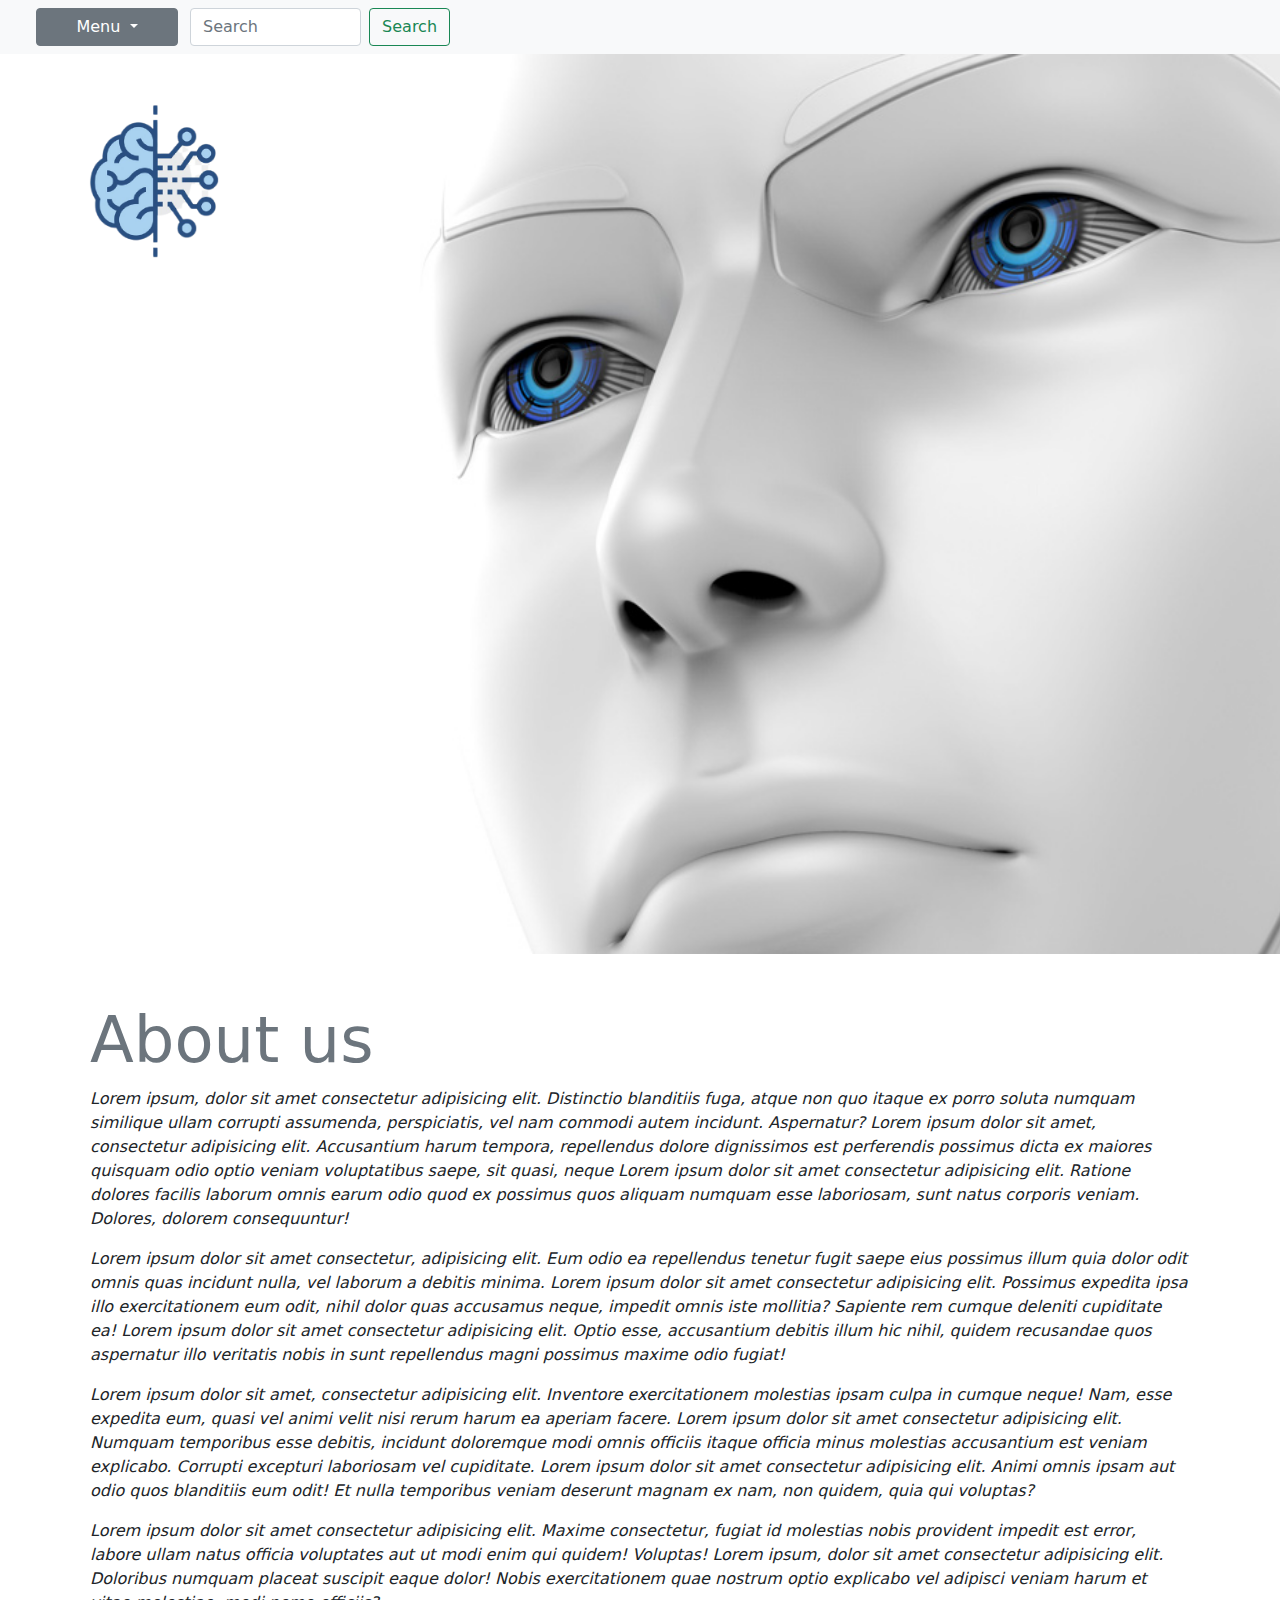
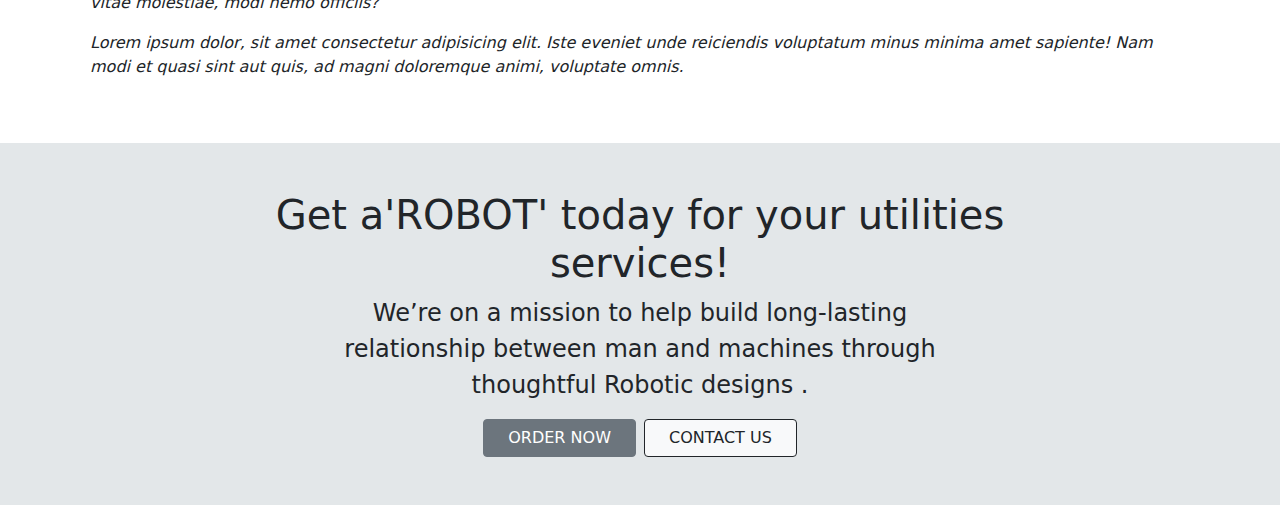
==== About-us.html @ 6e846e63 "new addition" ====
<!DOCTYPE html>
<html lang="en">
<head>
    <meta charset="UTF-8">
    <meta http-equiv="X-UA-Compatible" content="IE=edge">
    <meta name="viewport" content="width=device-width, initial-scale=1.0">
    <title>About-us</title>
    <link rel="stylesheet" href="./css/bootstrap.min.css">
    <link rel="stylesheet" href="./css/style.css">
</head>
<body>
    <nav class=" px-5 navbar navbar-expand-lg navbar-light bg-light">
        <div class="row ">
            <button class="btn btn-secondary dropdown-toggle col-6 col-sm-4 col-lg-4 col-md-4" type="button" id="dropdownMenu2" data-bs-toggle="dropdown" aria-expanded="false">
                Menu
            </button>
            <ul class="dropdown-menu ">
                <li class="dropdown-item"><a class="nav-link active" aria-current="page" href="index.html">Home</a></li>
                <li class="dropdown-item"><a class="nav-link active" aria-current="page" href="About-us.html">About us</a></li>
                <li class="dropdown-item"><a class="nav-link active" aria-current="page" href="services.html">Services</a></li>
                <li class="dropdown-item"><a class="nav-link active" aria-current="page" href="contact-us.html">Contact Us</a></li>
            </ul>
            <form class="d-flex col-12 col-sm-2 col-lg-8 col-md-8">
                <input class="form-control me-2" type="search" placeholder="Search" aria-label="Search">
                <button class="btn btn-outline-success" type="submit">Search</button>
            </form>
        </div>   
    </nav>
    <section class="background-1 vh-100" >
        <div class=" w-50 pt-5 container row">
            <div class="row ">
                <img src="./Images/machineL.png" alt="" class="col-12 col-sm-12 col-md-6 col-lg-6 img-fluid img-circle rounded float-start d-none d-lg-block">
            </div>
        </div>
     </section>
     <section class="container py-5">
        <div class="px-2">
            <h1 class="display-3 text-secondary">About us</h1>
            <p class="fst-italic">Lorem ipsum, dolor sit amet consectetur adipisicing elit. Distinctio blanditiis fuga, atque non quo itaque ex porro soluta numquam similique ullam corrupti assumenda, perspiciatis, vel nam commodi autem incidunt. Aspernatur? Lorem ipsum dolor sit amet, consectetur adipisicing elit. Accusantium harum tempora, repellendus dolore dignissimos est perferendis possimus dicta ex maiores quisquam odio optio veniam voluptatibus saepe, sit quasi, neque Lorem ipsum dolor sit amet consectetur adipisicing elit. Ratione dolores facilis laborum omnis earum odio quod ex possimus quos aliquam numquam esse laboriosam, sunt natus corporis veniam. Dolores, dolorem consequuntur!</p>
            <p class="fst-italic">Lorem ipsum dolor sit amet consectetur, adipisicing elit. Eum odio ea repellendus tenetur fugit saepe eius possimus illum quia dolor odit omnis quas incidunt nulla, vel laborum a debitis minima. Lorem ipsum dolor sit amet consectetur adipisicing elit. Possimus expedita ipsa illo exercitationem eum odit, nihil dolor quas accusamus neque, impedit omnis iste mollitia? Sapiente rem cumque deleniti cupiditate ea! Lorem ipsum dolor sit amet consectetur adipisicing elit. Optio esse, accusantium debitis illum hic nihil, quidem recusandae quos aspernatur illo veritatis nobis in sunt repellendus magni possimus maxime odio fugiat!</p>
            <p class="fst-italic">Lorem ipsum dolor sit amet, consectetur adipisicing elit. Inventore exercitationem molestias ipsam culpa in cumque neque! Nam, esse expedita eum, quasi vel animi velit nisi rerum harum ea aperiam facere. Lorem ipsum dolor sit amet consectetur adipisicing elit. Numquam temporibus esse debitis, incidunt doloremque modi omnis officiis itaque officia minus molestias accusantium est veniam explicabo. Corrupti excepturi laboriosam vel cupiditate. Lorem ipsum dolor sit amet consectetur adipisicing elit. Animi omnis ipsam aut odio quos blanditiis eum odit! Et nulla temporibus veniam deserunt magnam ex nam, non quidem, quia qui voluptas?</p>
            <p class="fst-italic">Lorem ipsum dolor sit amet consectetur adipisicing elit. Maxime consectetur, fugiat id molestias nobis provident impedit est error, labore ullam natus officia voluptates aut ut modi enim qui quidem! Voluptas! Lorem ipsum, dolor sit amet consectetur adipisicing elit. Doloribus numquam placeat suscipit eaque dolor! Nobis exercitationem quae nostrum optio explicabo vel adipisci veniam harum et vitae molestiae, modi nemo officiis?</p>
            <p class="fst-italic">Lorem ipsum dolor, sit amet consectetur adipisicing elit. Iste eveniet unde reiciendis voluptatum minus minima amet sapiente! Nam modi et quasi sint aut quis, ad magni doloremque animi, voluptate omnis.</p>
        </div>
     </section>
     <section class="last-sec container text-center py-5">
        <h4 class="text-dark fs-1">Get a'ROBOT' today for your utilities <br> services!</h4>
        <p class="fs-4 fw-lighter">
            We’re on a mission to help build long-lasting <br> relationship between man and machines through <br> thoughtful Robotic designs .
        </p>
        <div class=" gap-2 d-flex justify-content-center">
            <button class="btn btn-secondary px-4">ORDER NOW</button>
            <a href="contact-us.html" class="btn btn-light btn-outline-dark px-4 " tabindex="-1" role="button" aria-disabled="true">CONTACT US</a>
        </div>
    </section>

    <script src="./script/bootstrap.min.js"></script>
</body>
</html>
---- css/style.css ----
*, html, body{
    margin: 0;
    padding: 0;
    box-sizing: border-box;
}

.background-1{
    background-image: url(../Images/1.jpg);
    background-position: 50% 0%;
    background-size: cover;
    background-repeat: no-repeat;
}

.Rob-1{
    background-image: url(../Images/rob1.png);
    background-position: 50% 50%;
    background-size: cover;
    background-repeat: no-repeat;
    position: relative;
    width: 100px;
    height: 500px;
    border-radius: 50%;
}
.broad{
    background-color: rgb(227, 231, 233);
    background-size: cover;
    background-repeat: no-repeat;
    max-width: 100%;
}
.sec-img-1{
    background-image: url(../Images/svg3.svg);
    background-repeat: no-repeat;
    background-size: 60%;
    background-position: 50% 50%;
    height: fit-content;
    padding: 15%;
    width: fit-content;
    margin:0 auto;
    margin-top: 50px;
    margin-bottom: 30px;
    border-radius: 50%;
    background-color: rgba(3, 80, 143, 0.541);
}
.sec-img-2{
    background-image: url(../Images/svg4.svg);
    background-repeat: no-repeat;
    background-size: 60%;
    background-position: 50% 50%;
    height: fit-content;
    padding: 15%;
    width: fit-content;
    margin:0 auto;
    margin-top: 50px;
    margin-bottom: 30px;
    border-radius: 50%;
    background-color: rgba(3, 80, 143, 0.541);
}
.sec-img-3{
    background-image: url(../Images/svg1.svg);
    background-repeat: no-repeat;
    background-size: 60%;
    background-position: 50% 50%;
    height: fit-content;
    padding: 15%;
    width: fit-content;
    margin:0 auto;
    margin-top: 50px;
    margin-bottom: 30px;
    border-radius: 50%;
    background-color: rgba(3, 80, 143, 0.541);
}
.Rob-2{
    background-image: url(../Images/rob-3.jpg);
    background-position: 50% 50%;
    background-size: cover;
    background-repeat: no-repeat;
    position: relative;
    width: 100px;
    height: 600px;
    border-radius: 50%;
}
.Rob-3{
    background-image: url(../Images/rob-4.jpg);
    background-position: 50% 50%;
    background-size: cover;
    background-repeat: no-repeat;
    position: relative;
    width: 100px;
    height: 600px;
    border-radius: 50%;
}
.last-sec{
    background-color:rgb(227, 231, 233);
    background-size: cover;
    background-repeat: no-repeat;
    max-width: 100%;
}


@media(width: 320px){
    .col h1{
        font-size: 2.5rem;
    }
    .col button{
        font-size: 1rem;
    }
    .gap-2 button{
        font-size: 1rem;
    }
}
@media(max-width: 425px){
    .col{
        display: flex;
        flex-direction: column;
        padding-top: 80px;
    }
    
    .col h3{
        font-size: 1.3rem;
    }
}
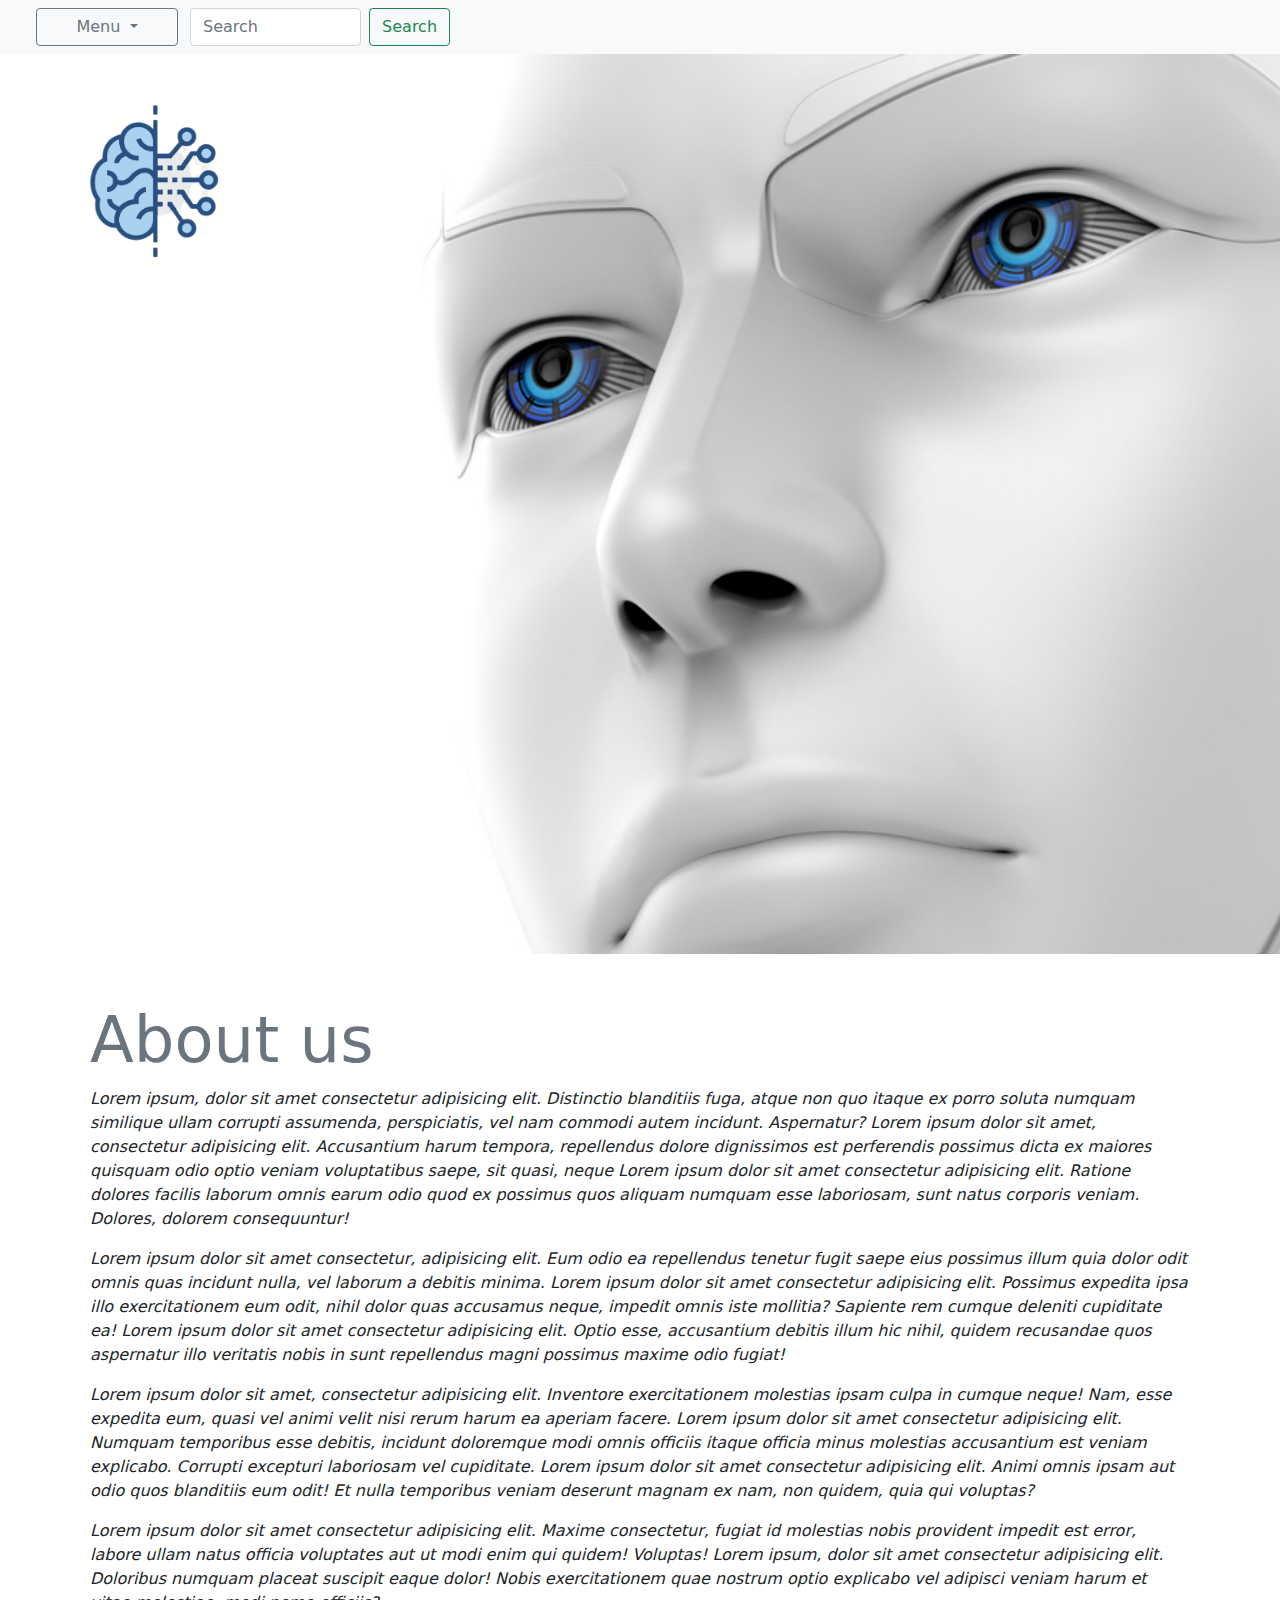
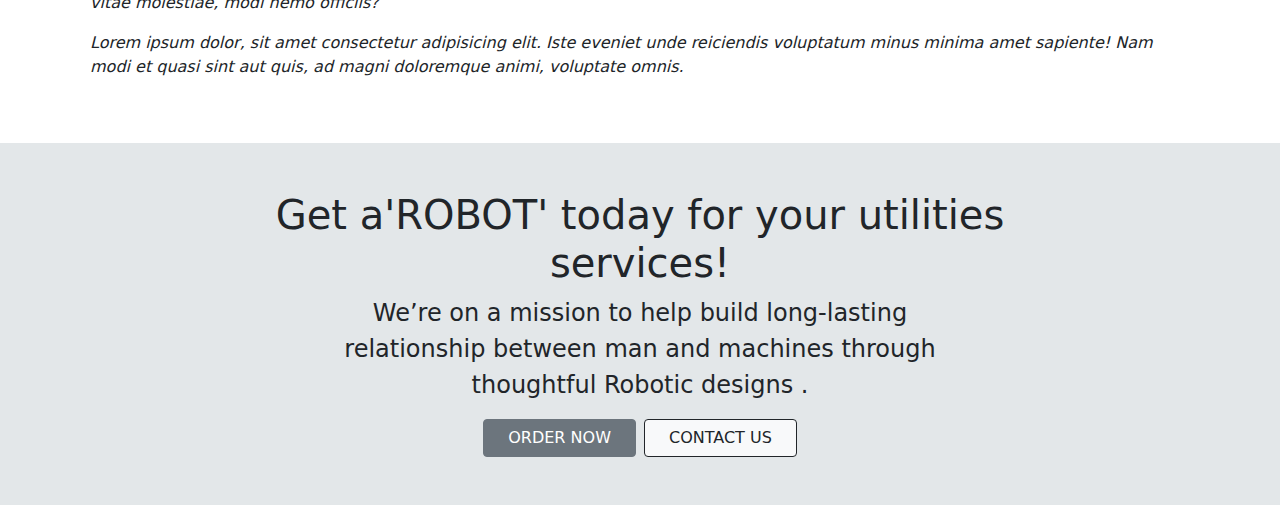
==== commit b9e0566f: "update" ====
--- a/About-us.html
+++ b/About-us.html
@@ -11,7 +11,7 @@
 <body>
     <nav class=" px-5 navbar navbar-expand-lg navbar-light bg-light">
         <div class="row ">
-            <button class="btn btn-secondary dropdown-toggle col-6 col-sm-4 col-lg-4 col-md-4" type="button" id="dropdownMenu2" data-bs-toggle="dropdown" aria-expanded="false">
+            <button class="btn btn-light btn-outline-secondary dropdown-toggle col-6 col-sm-4 col-lg-4 col-md-4" type="button" id="dropdownMenu2" data-bs-toggle="dropdown" aria-expanded="false">
                 Menu
             </button>
             <ul class="dropdown-menu ">
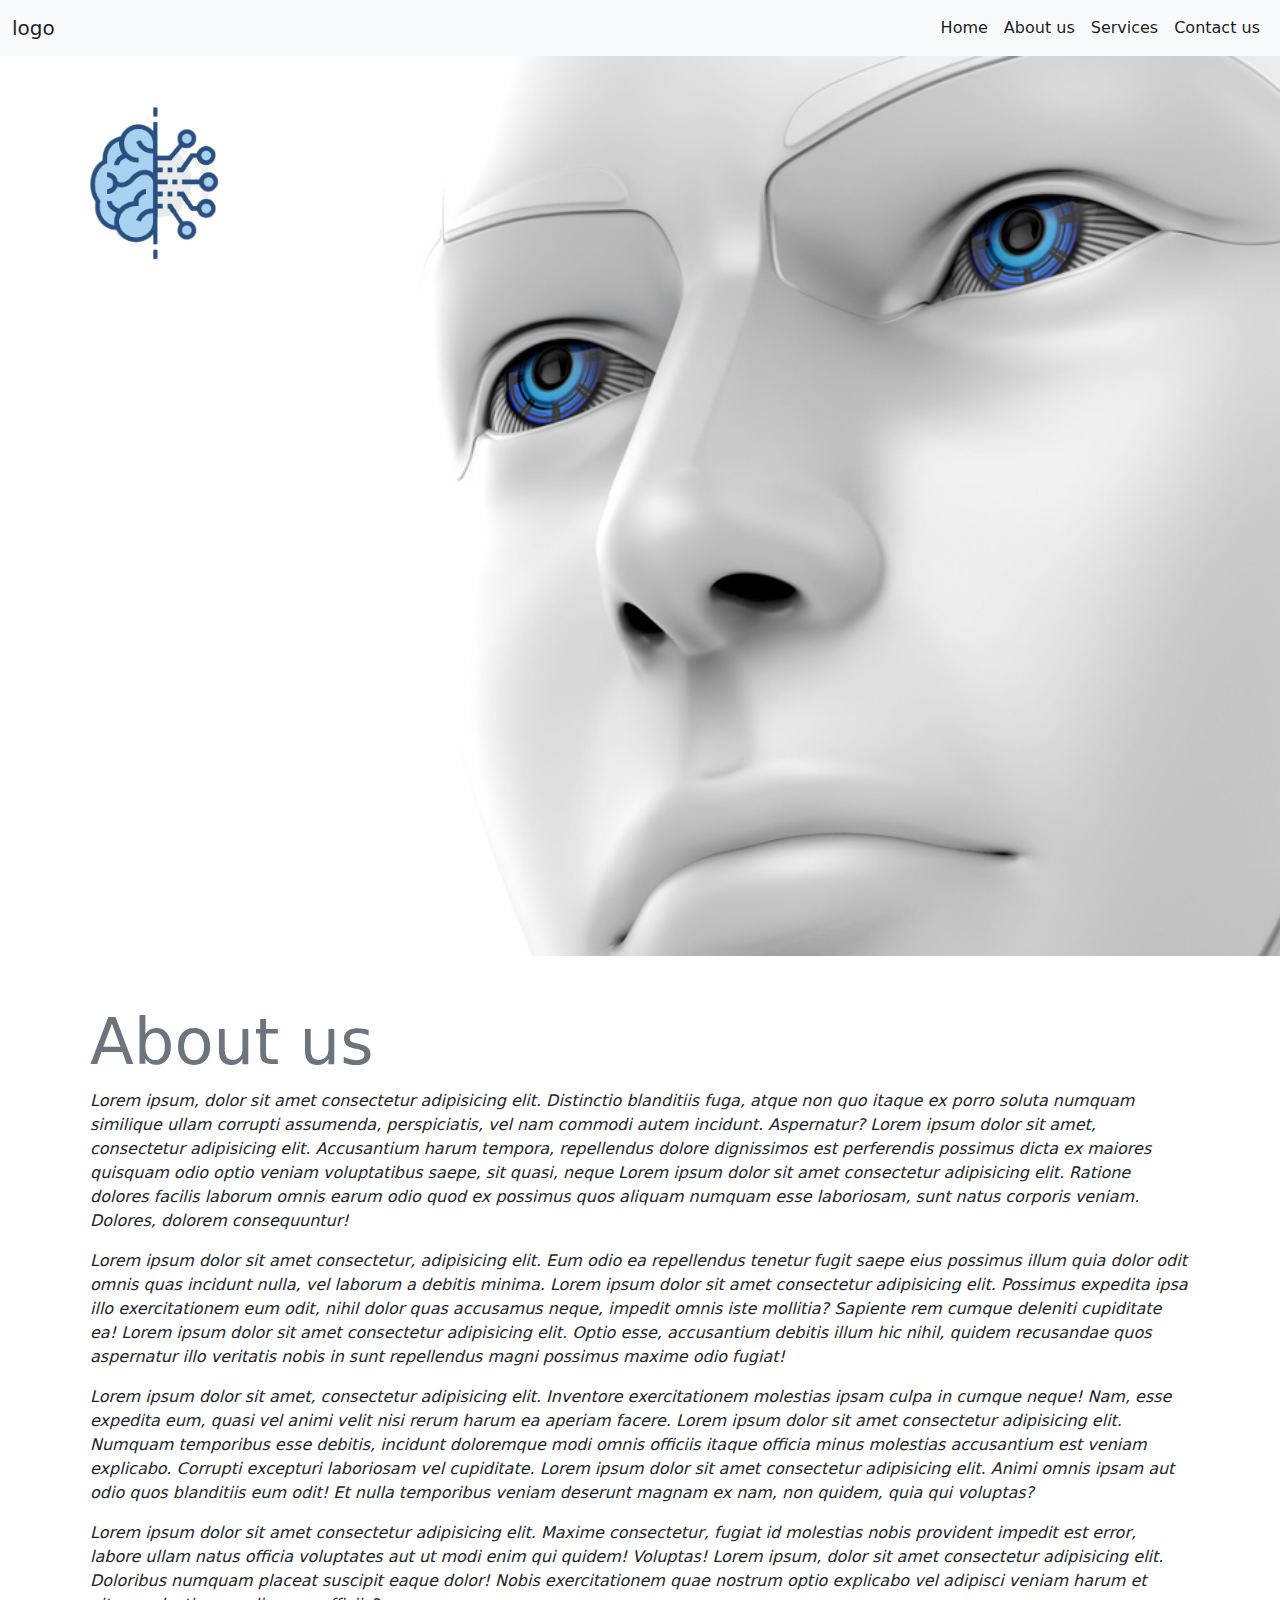
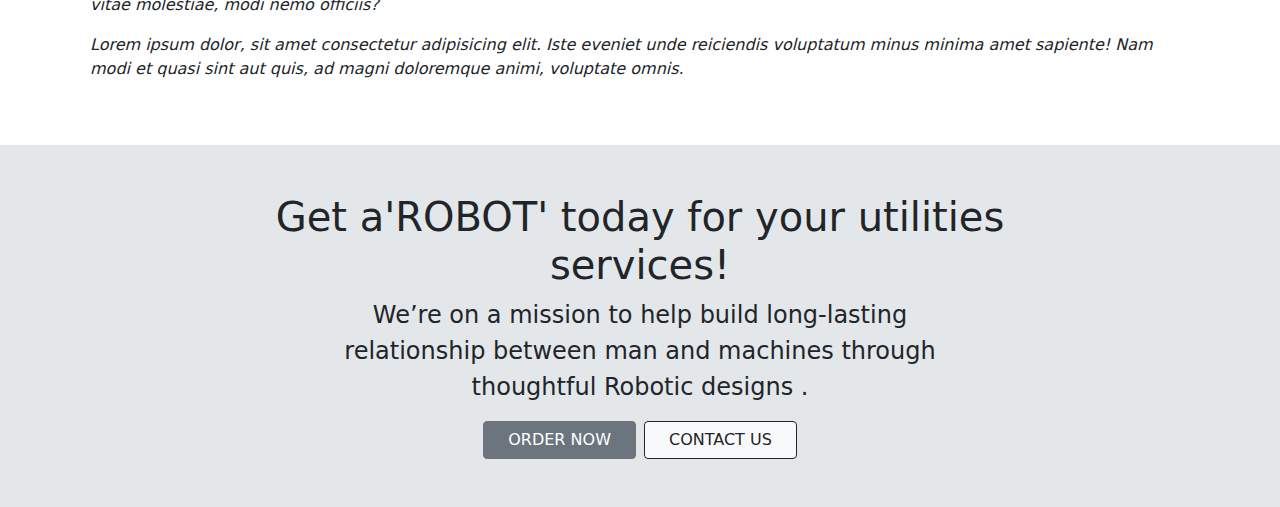
==== commit ab03ac58: "new changes" ====
--- a/About-us.html
+++ b/About-us.html
@@ -9,23 +9,30 @@
     <link rel="stylesheet" href="./css/style.css">
 </head>
 <body>
-    <nav class=" px-5 navbar navbar-expand-lg navbar-light bg-light">
-        <div class="row ">
-            <button class="btn btn-light btn-outline-secondary dropdown-toggle col-6 col-sm-4 col-lg-4 col-md-4" type="button" id="dropdownMenu2" data-bs-toggle="dropdown" aria-expanded="false">
-                Menu
-            </button>
-            <ul class="dropdown-menu ">
-                <li class="dropdown-item"><a class="nav-link active" aria-current="page" href="index.html">Home</a></li>
-                <li class="dropdown-item"><a class="nav-link active" aria-current="page" href="About-us.html">About us</a></li>
-                <li class="dropdown-item"><a class="nav-link active" aria-current="page" href="services.html">Services</a></li>
-                <li class="dropdown-item"><a class="nav-link active" aria-current="page" href="contact-us.html">Contact Us</a></li>
+    <nav class="navbar navbar-expand-lg navbar-light bg-light">
+        <div class="container-fluid">
+          <a class="navbar-brand" href="#">logo</a>
+          <button class="navbar-toggler" type="button" data-bs-toggle="collapse" data-bs-target="#navbarSupportedContent" aria-controls="navbarSupportedContent" aria-expanded="false" aria-label="Toggle navigation">
+            <span class="navbar-toggler-icon"></span>
+          </button>
+          <div class="collapse navbar-collapse" id="navbarSupportedContent">
+            <ul class="navbar-nav ms-auto mb-2 mb-lg-0">
+              <li class="nav-item">
+                <a class="nav-link active" aria-current="page" href="index.html">Home</a>
+              </li>
+              <li class="nav-item">
+                <a class="nav-link active" href="About-us.html">About us</a>
+              </li>
+              <li class="nav-item">
+                <a class="nav-link active" href="services.html" tabindex="-1" aria-disabled="true">Services</a>
+              </li>
+              <li class="nav-item">
+                <a class="nav-link active" href="contact-us.html" tabindex="-1" aria-disabled="true">Contact us</a>
+              </li>
             </ul>
-            <form class="d-flex col-12 col-sm-2 col-lg-8 col-md-8">
-                <input class="form-control me-2" type="search" placeholder="Search" aria-label="Search">
-                <button class="btn btn-outline-success" type="submit">Search</button>
-            </form>
-        </div>   
-    </nav>
+          </div>
+        </div>
+      </nav>
     <section class="background-1 vh-100" >
         <div class=" w-50 pt-5 container row">
             <div class="row ">
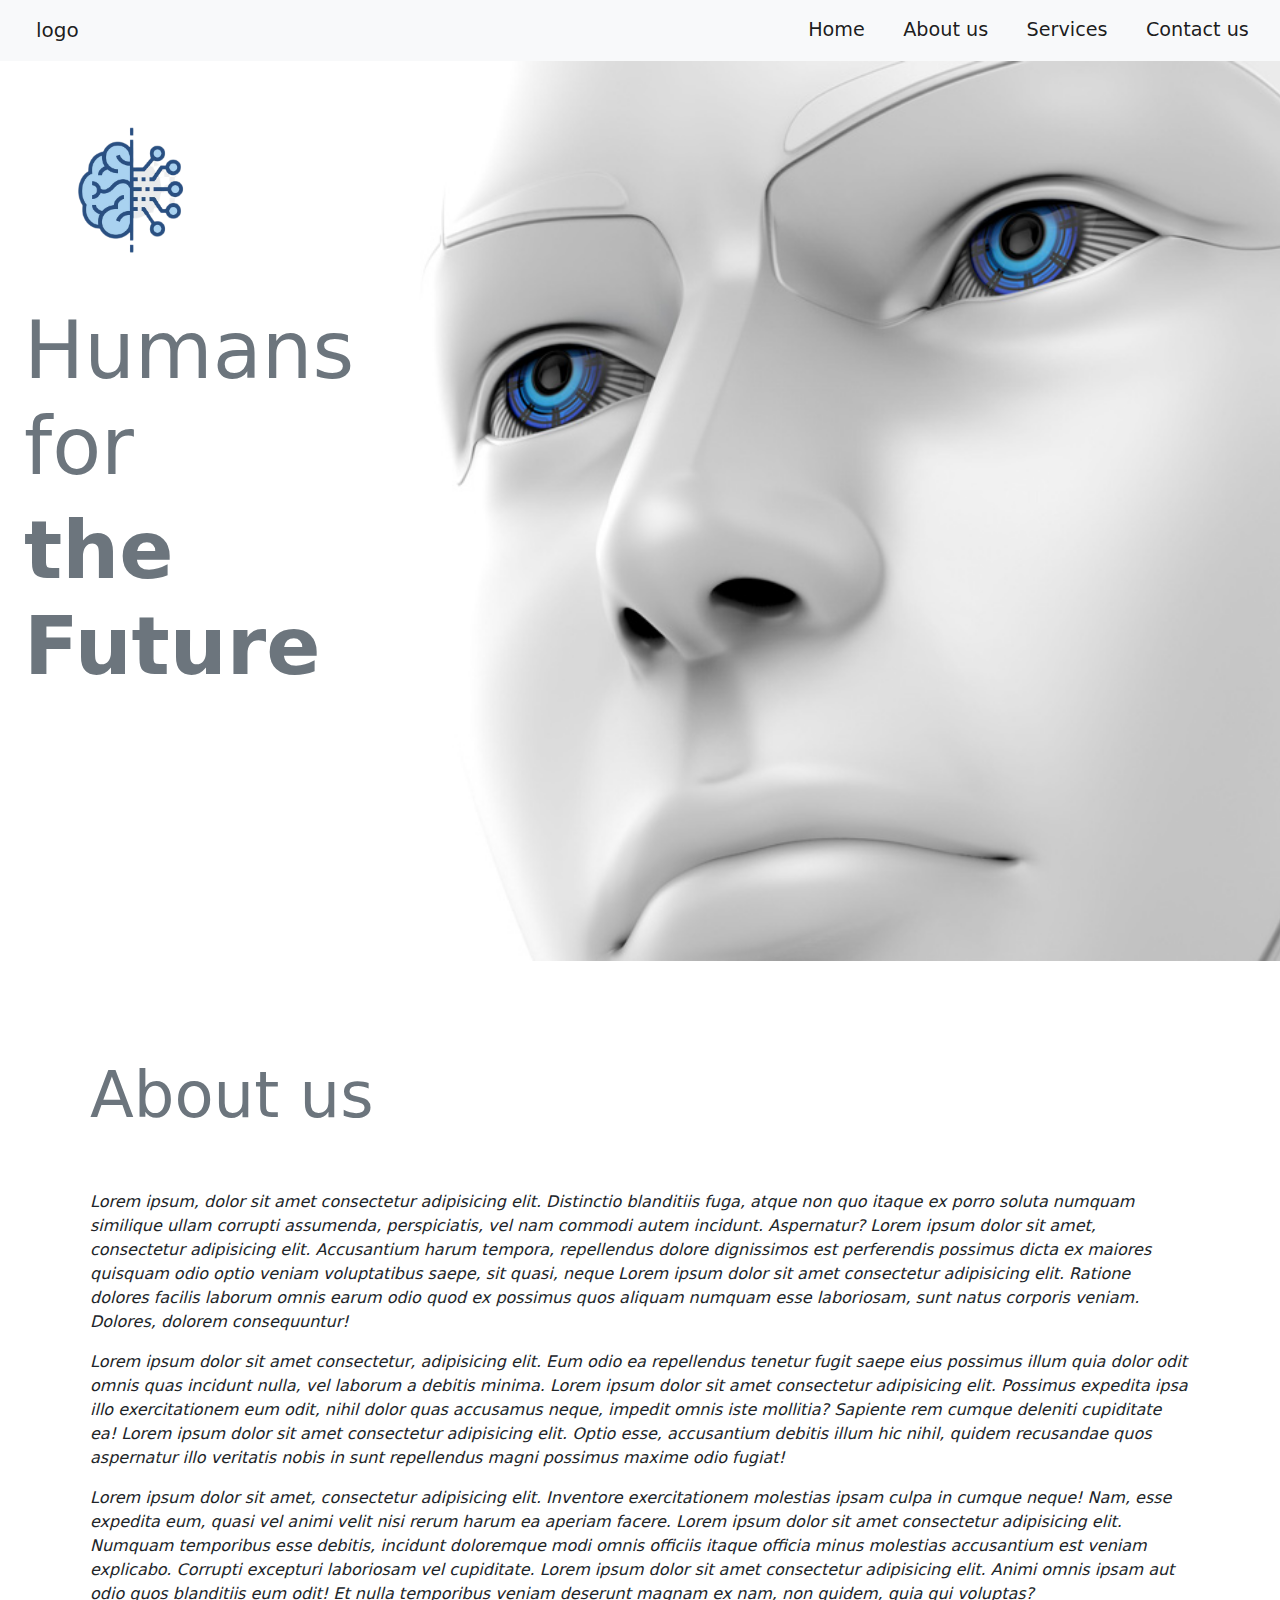
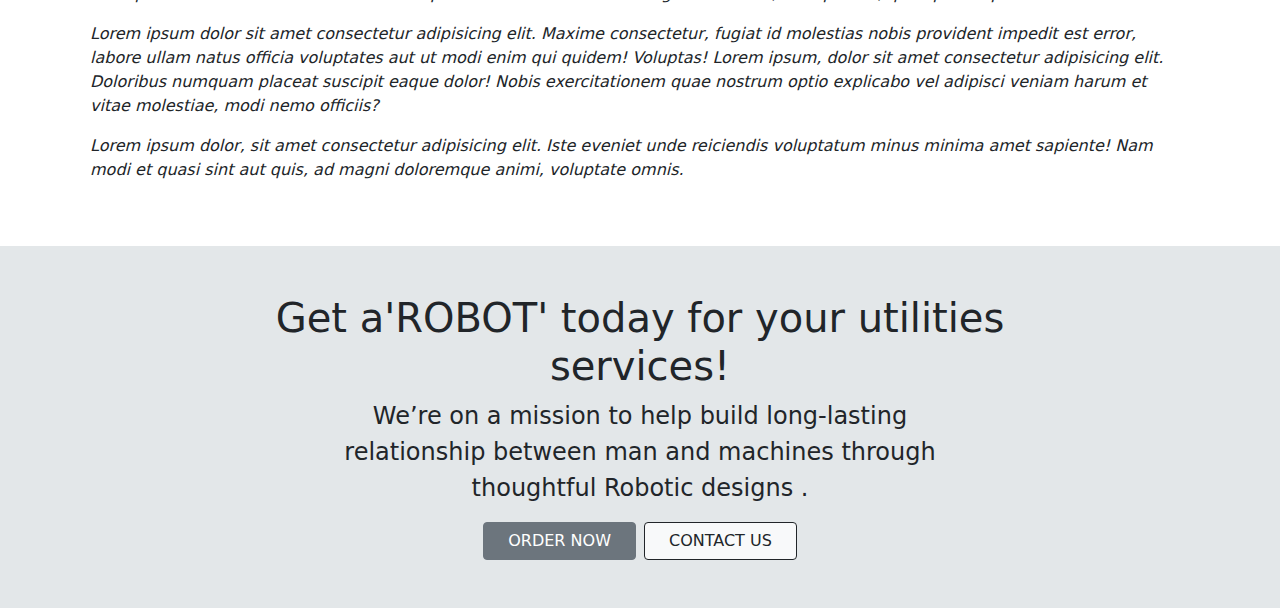
==== commit aad8a71a: "new changes" ====
--- a/About-us.html
+++ b/About-us.html
@@ -6,6 +6,7 @@
     <meta name="viewport" content="width=device-width, initial-scale=1.0">
     <title>About-us</title>
     <link rel="stylesheet" href="./css/bootstrap.min.css">
+    <link rel="stylesheet" href="./css/bootstrap.min.css.map">
     <link rel="stylesheet" href="./css/style.css">
 </head>
 <body>
@@ -32,25 +33,31 @@
             </ul>
           </div>
         </div>
-      </nav>
+    </nav>
     <section class="background-1 vh-100" >
-        <div class=" w-50 pt-5 container row">
-            <div class="row ">
-                <img src="./Images/machineL.png" alt="" class="col-12 col-sm-12 col-md-6 col-lg-6 img-fluid img-circle rounded float-start d-none d-lg-block">
+        <div class="w-100 pt-5 container row">
+            <div class="humans col-12 col-md-6 col-lg-6">
+                <div class="row ">
+                    <img src="./Images/machineL.png" alt="" class="pe-5 pt-3 col-4 col-sm-12 col-md-4 col-lg-6 img-fluid img-circle rounded float-start ">
+                </div>
+                <div class="col pb-5 pt-5 w-50 col-12 col-sm-12 col-md-4 col-lg-12">
+                    <h3 class="text-secondary display-1 fw-normal ">Humans for </h3>
+                    <h1 class="text-secondary display-1 fw-bold ">the Future</h1>
+                </div>
             </div>
         </div>
-     </section>
-     <section class="container py-5">
-        <div class="px-2">
-            <h1 class="display-3 text-secondary">About us</h1>
+    </section>
+    <section class="container py-5">
+        <div class="px-2 ">
+            <h1 class="py-5 display-3 text-secondary">About us</h1>
             <p class="fst-italic">Lorem ipsum, dolor sit amet consectetur adipisicing elit. Distinctio blanditiis fuga, atque non quo itaque ex porro soluta numquam similique ullam corrupti assumenda, perspiciatis, vel nam commodi autem incidunt. Aspernatur? Lorem ipsum dolor sit amet, consectetur adipisicing elit. Accusantium harum tempora, repellendus dolore dignissimos est perferendis possimus dicta ex maiores quisquam odio optio veniam voluptatibus saepe, sit quasi, neque Lorem ipsum dolor sit amet consectetur adipisicing elit. Ratione dolores facilis laborum omnis earum odio quod ex possimus quos aliquam numquam esse laboriosam, sunt natus corporis veniam. Dolores, dolorem consequuntur!</p>
             <p class="fst-italic">Lorem ipsum dolor sit amet consectetur, adipisicing elit. Eum odio ea repellendus tenetur fugit saepe eius possimus illum quia dolor odit omnis quas incidunt nulla, vel laborum a debitis minima. Lorem ipsum dolor sit amet consectetur adipisicing elit. Possimus expedita ipsa illo exercitationem eum odit, nihil dolor quas accusamus neque, impedit omnis iste mollitia? Sapiente rem cumque deleniti cupiditate ea! Lorem ipsum dolor sit amet consectetur adipisicing elit. Optio esse, accusantium debitis illum hic nihil, quidem recusandae quos aspernatur illo veritatis nobis in sunt repellendus magni possimus maxime odio fugiat!</p>
             <p class="fst-italic">Lorem ipsum dolor sit amet, consectetur adipisicing elit. Inventore exercitationem molestias ipsam culpa in cumque neque! Nam, esse expedita eum, quasi vel animi velit nisi rerum harum ea aperiam facere. Lorem ipsum dolor sit amet consectetur adipisicing elit. Numquam temporibus esse debitis, incidunt doloremque modi omnis officiis itaque officia minus molestias accusantium est veniam explicabo. Corrupti excepturi laboriosam vel cupiditate. Lorem ipsum dolor sit amet consectetur adipisicing elit. Animi omnis ipsam aut odio quos blanditiis eum odit! Et nulla temporibus veniam deserunt magnam ex nam, non quidem, quia qui voluptas?</p>
             <p class="fst-italic">Lorem ipsum dolor sit amet consectetur adipisicing elit. Maxime consectetur, fugiat id molestias nobis provident impedit est error, labore ullam natus officia voluptates aut ut modi enim qui quidem! Voluptas! Lorem ipsum, dolor sit amet consectetur adipisicing elit. Doloribus numquam placeat suscipit eaque dolor! Nobis exercitationem quae nostrum optio explicabo vel adipisci veniam harum et vitae molestiae, modi nemo officiis?</p>
             <p class="fst-italic">Lorem ipsum dolor, sit amet consectetur adipisicing elit. Iste eveniet unde reiciendis voluptatum minus minima amet sapiente! Nam modi et quasi sint aut quis, ad magni doloremque animi, voluptate omnis.</p>
         </div>
-     </section>
-     <section class="last-sec container text-center py-5">
+    </section>
+    <section class="last-sec container text-center py-5">
         <h4 class="text-dark fs-1">Get a'ROBOT' today for your utilities <br> services!</h4>
         <p class="fs-4 fw-lighter">
             We’re on a mission to help build long-lasting <br> relationship between man and machines through <br> thoughtful Robotic designs .
@@ -62,5 +69,6 @@
     </section>
 
     <script src="./script/bootstrap.min.js"></script>
+    <script src="./script/bootstrap.min.js.map"></script>
 </body>
 </html>--- a/css/style.css
+++ b/css/style.css
@@ -95,6 +95,29 @@
     background-repeat: no-repeat;
     max-width: 100%;
 }
+a {
+    text-decoration: none;
+    color: rgba(34,54,69, .7);
+    font-weight: 500;
+}
+.navbar .navbar-brand{
+    padding: 0 1.5rem;
+    display: block;
+    text-decoration: none;
+}
+.navbar-expand-lg .navbar-nav .nav-link{
+    padding: 0.5rem 1.2rem;
+    font-size: 1.2rem;
+    position: relative;
+}
+.navbar-expand-lg .navbar-nav .nav-link:hover{
+    border-top: 4px solid rgb(146, 140, 140);
+}
+.navbar-expand-lg .navbar-nav .nav-link:active{
+    border-top: 4px solid rgb(146, 140, 140);
+    color: rgb(85, 28, 28);
+}
+
 
 
 @media(width: 320px){
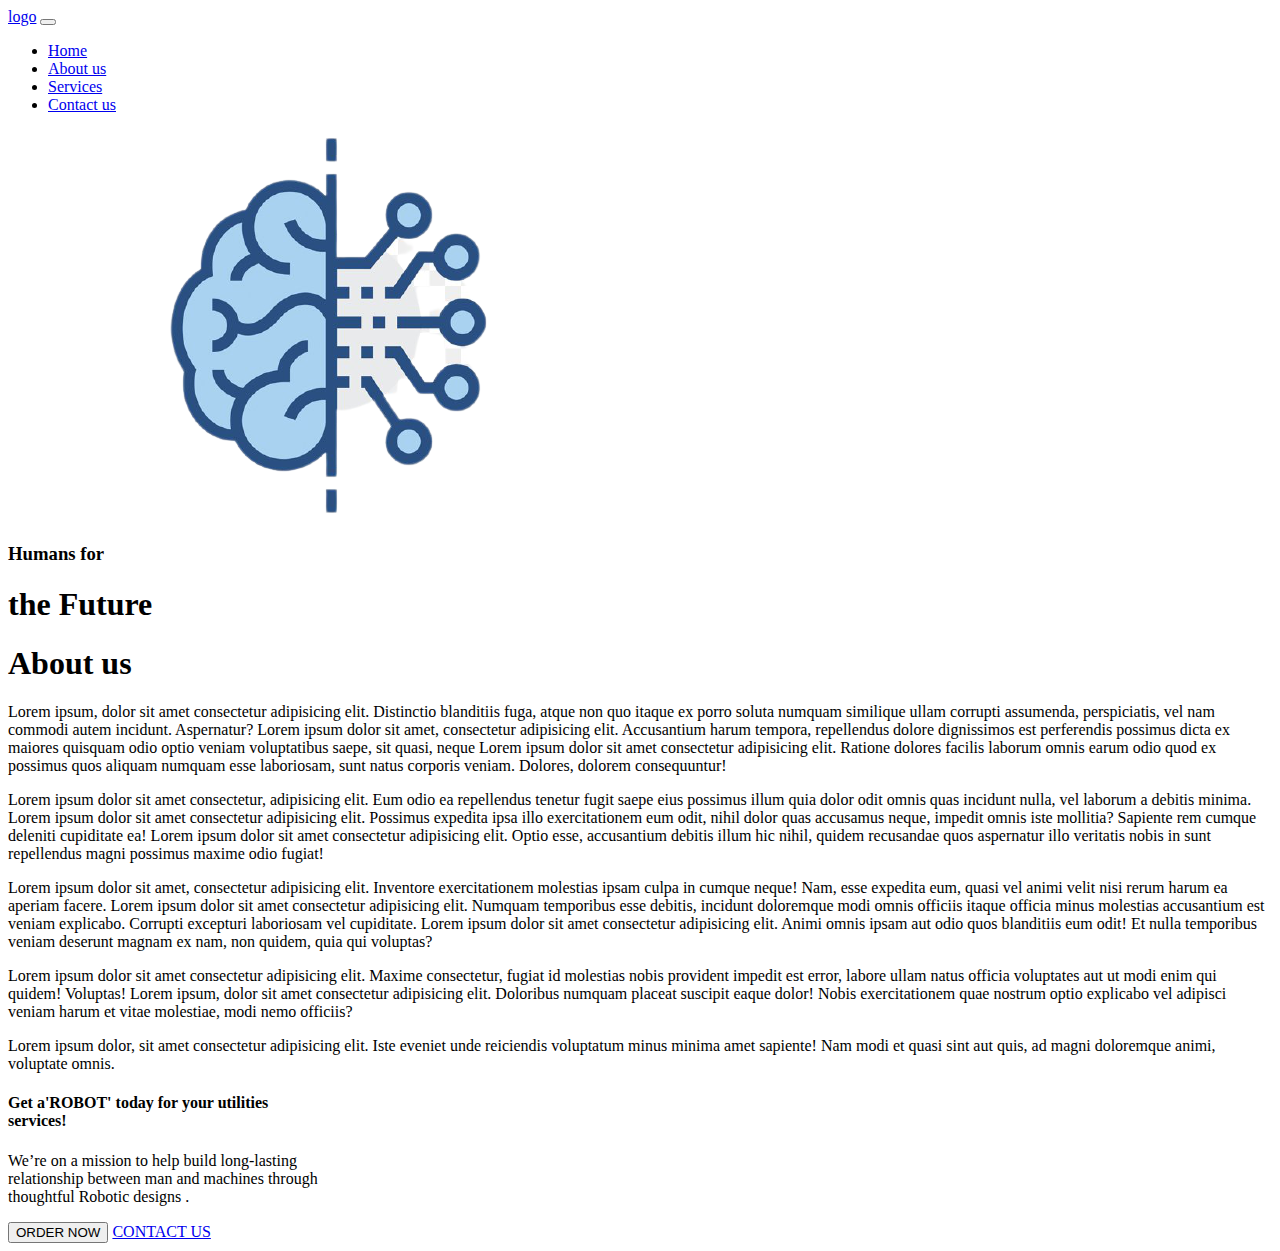
==== commit 47bab1e0: "changes" ====
--- a/About-us.html
+++ b/About-us.html
@@ -5,9 +5,9 @@
     <meta http-equiv="X-UA-Compatible" content="IE=edge">
     <meta name="viewport" content="width=device-width, initial-scale=1.0">
     <title>About-us</title>
-    <link rel="stylesheet" href="./css/bootstrap.min.css">
-    <link rel="stylesheet" href="./css/bootstrap.min.css.map">
-    <link rel="stylesheet" href="./css/style.css">
+    <link rel="stylesheet" href="bootstrap.min.css">
+    <link rel="stylesheet" href="bootstrap.min.css.map">
+    <link rel="stylesheet" href="style.css">
 </head>
 <body>
     <nav class="navbar navbar-expand-lg navbar-light bg-light">
@@ -68,7 +68,7 @@
         </div>
     </section>
 
-    <script src="./script/bootstrap.min.js"></script>
-    <script src="./script/bootstrap.min.js.map"></script>
+    <script src="bootstrap.min.js"></script>
+    <script src="bootstrap.min.js.map"></script>
 </body>
 </html>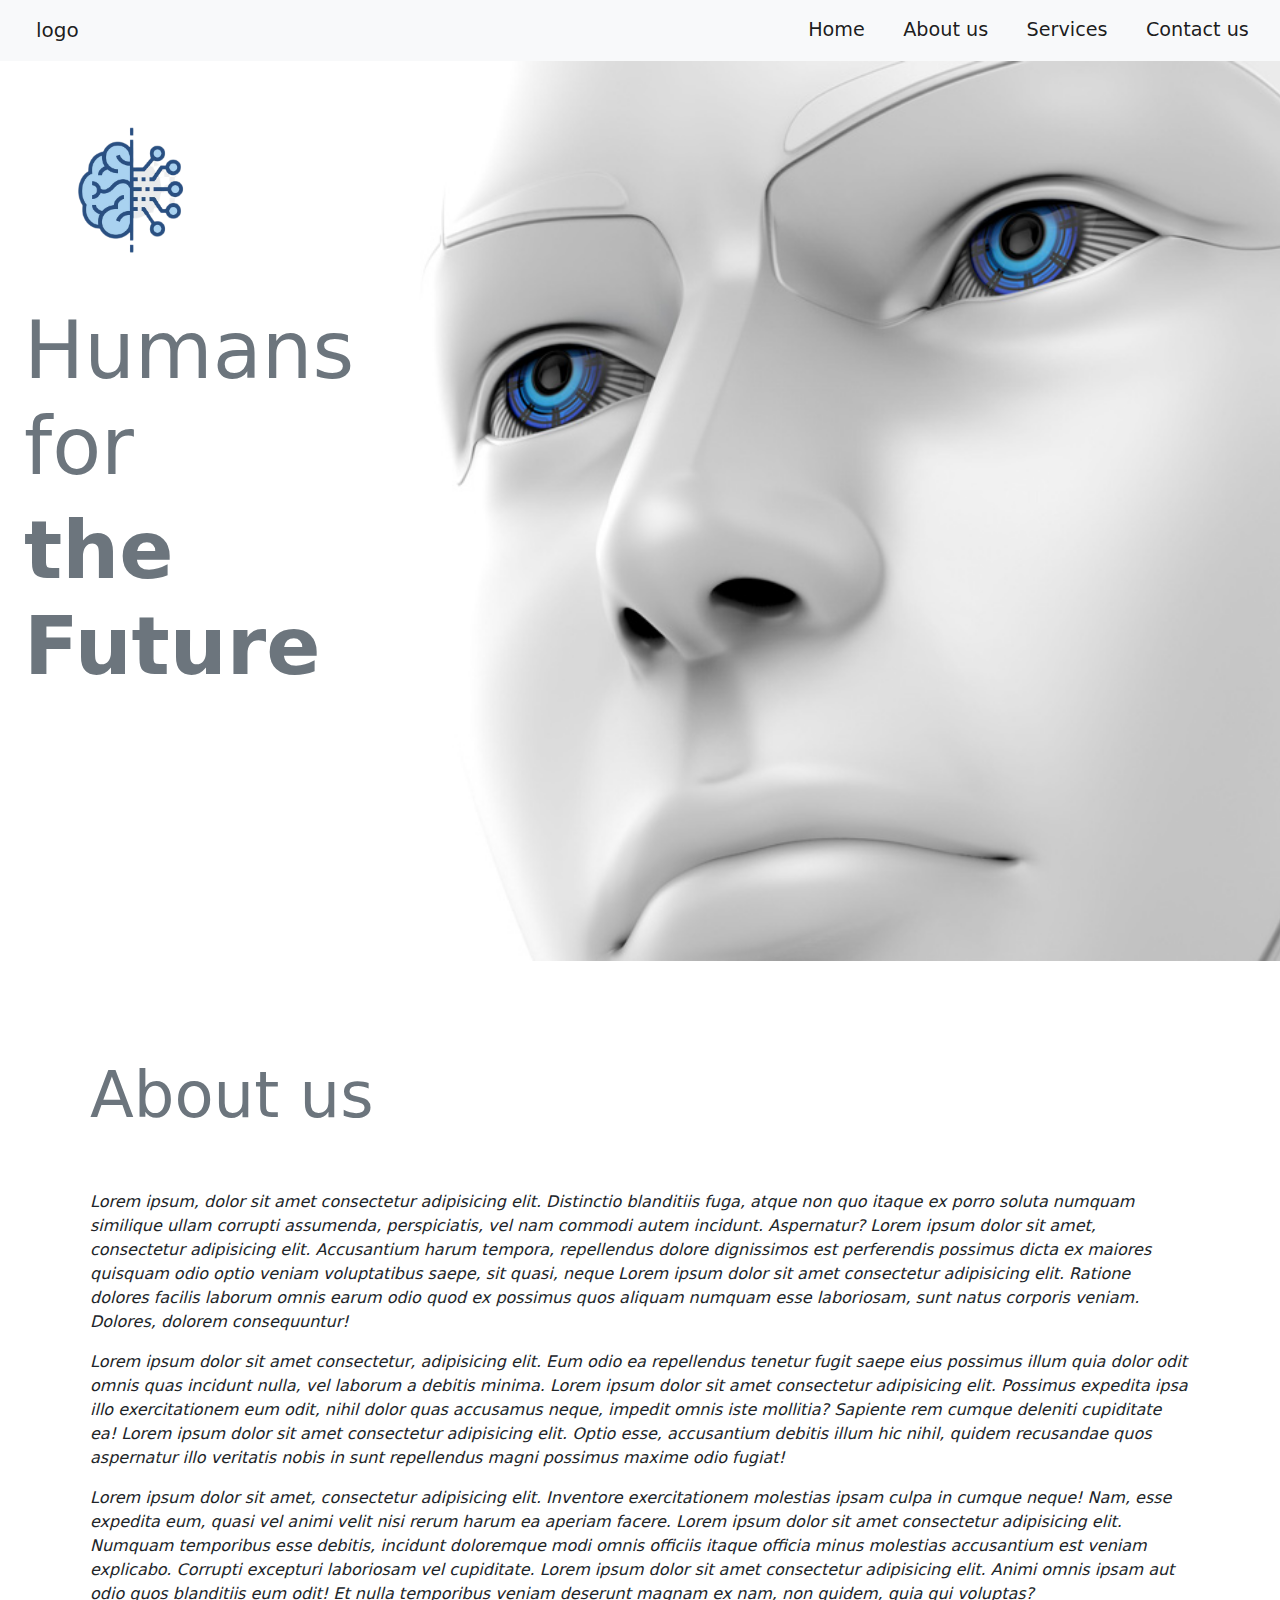
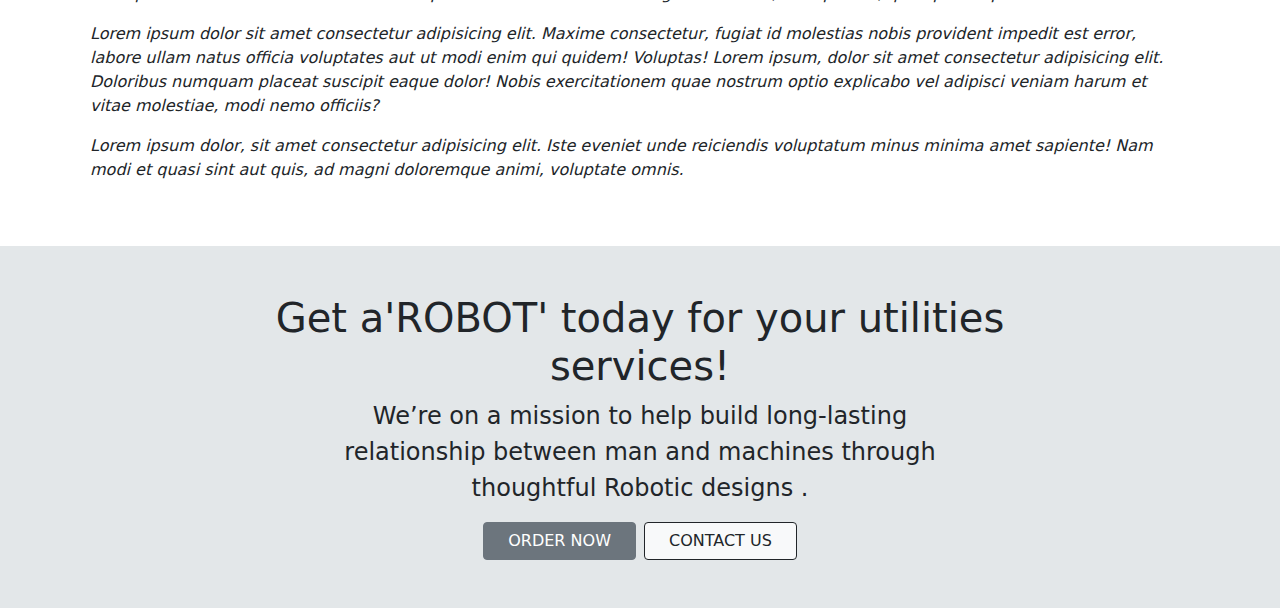
==== commit 2dd748ca: "new changes" ====
--- a/About-us.html
+++ b/About-us.html
@@ -5,9 +5,9 @@
     <meta http-equiv="X-UA-Compatible" content="IE=edge">
     <meta name="viewport" content="width=device-width, initial-scale=1.0">
     <title>About-us</title>
-    <link rel="stylesheet" href="bootstrap.min.css">
-    <link rel="stylesheet" href="bootstrap.min.css.map">
-    <link rel="stylesheet" href="style.css">
+    <link rel="stylesheet" href="./css/bootstrap.min.css">
+    <link rel="stylesheet" href="./css/bootstrap.min.css.map">
+    <link rel="stylesheet" href="./css/style.css">
 </head>
 <body>
     <nav class="navbar navbar-expand-lg navbar-light bg-light">
@@ -68,7 +68,7 @@
         </div>
     </section>
 
-    <script src="bootstrap.min.js"></script>
-    <script src="bootstrap.min.js.map"></script>
+    <script src="./script/bootstrap.min.js"></script>
+    <script src="./script/bootstrap.min.js.map"></script>
 </body>
 </html>--- a/css/style.css
+++ b/css/style.css
@@ -0,0 +1,144 @@
+*, html, body{
+    margin: 0;
+    padding: 0;
+    box-sizing: border-box;
+}
+
+.background-1{
+    background-image: url(../Images/1.jpg);
+    background-position: 50% 0%;
+    background-size: cover;
+    background-repeat: no-repeat;
+}
+
+.Rob-1{
+    background-image: url(../Images/rob1.png);
+    background-position: 50% 50%;
+    background-size: cover;
+    background-repeat: no-repeat;
+    position: relative;
+    width: 100px;
+    height: 500px;
+    border-radius: 50%;
+}
+.broad{
+    background-color: rgb(227, 231, 233);
+    background-size: cover;
+    background-repeat: no-repeat;
+    max-width: 100%;
+}
+.sec-img-1{
+    background-image: url(../Images/svg3.svg);
+    background-repeat: no-repeat;
+    background-size: 60%;
+    background-position: 50% 50%;
+    height: fit-content;
+    padding: 15%;
+    width: fit-content;
+    margin:0 auto;
+    margin-top: 50px;
+    margin-bottom: 30px;
+    border-radius: 50%;
+    background-color: rgba(3, 80, 143, 0.541);
+}
+.sec-img-2{
+    background-image: url(../Images/svg4.svg);
+    background-repeat: no-repeat;
+    background-size: 60%;
+    background-position: 50% 50%;
+    height: fit-content;
+    padding: 15%;
+    width: fit-content;
+    margin:0 auto;
+    margin-top: 50px;
+    margin-bottom: 30px;
+    border-radius: 50%;
+    background-color: rgba(3, 80, 143, 0.541);
+}
+.sec-img-3{
+    background-image: url(../Images/svg1.svg);
+    background-repeat: no-repeat;
+    background-size: 60%;
+    background-position: 50% 50%;
+    height: fit-content;
+    padding: 15%;
+    width: fit-content;
+    margin:0 auto;
+    margin-top: 50px;
+    margin-bottom: 30px;
+    border-radius: 50%;
+    background-color: rgba(3, 80, 143, 0.541);
+}
+.Rob-2{
+    background-image: url(../Images/rob-3.jpg);
+    background-position: 50% 50%;
+    background-size: cover;
+    background-repeat: no-repeat;
+    position: relative;
+    width: 100px;
+    height: 600px;
+    border-radius: 50%;
+}
+.Rob-3{
+    background-image: url(../Images/rob-4.jpg);
+    background-position: 50% 50%;
+    background-size: cover;
+    background-repeat: no-repeat;
+    position: relative;
+    width: 100px;
+    height: 600px;
+    border-radius: 50%;
+}
+.last-sec{
+    background-color:rgb(227, 231, 233);
+    background-size: cover;
+    background-repeat: no-repeat;
+    max-width: 100%;
+}
+a {
+    text-decoration: none;
+    color: rgba(34,54,69, .7);
+    font-weight: 500;
+}
+.navbar .navbar-brand{
+    padding: 0 1.5rem;
+    display: block;
+    text-decoration: none;
+}
+.navbar-expand-lg .navbar-nav .nav-link{
+    padding: 0.5rem 1.2rem;
+    font-size: 1.2rem;
+    position: relative;
+}
+.navbar-expand-lg .navbar-nav .nav-link:hover{
+    border-top: 4px solid rgb(146, 140, 140);
+}
+.navbar-expand-lg .navbar-nav .nav-link:active{
+    border-top: 4px solid rgb(146, 140, 140);
+    color: rgb(85, 28, 28);
+}
+
+
+
+@media(width: 320px){
+    .col h1{
+        font-size: 2.5rem;
+    }
+    .col button{
+        font-size: 1rem;
+    }
+    .gap-2 button{
+        font-size: 1rem;
+    }
+}
+@media(max-width: 425px){
+    .col{
+        display: flex;
+        flex-direction: column;
+        padding-top: 80px;
+    }
+    
+    .col h3{
+        font-size: 1.3rem;
+    }
+}
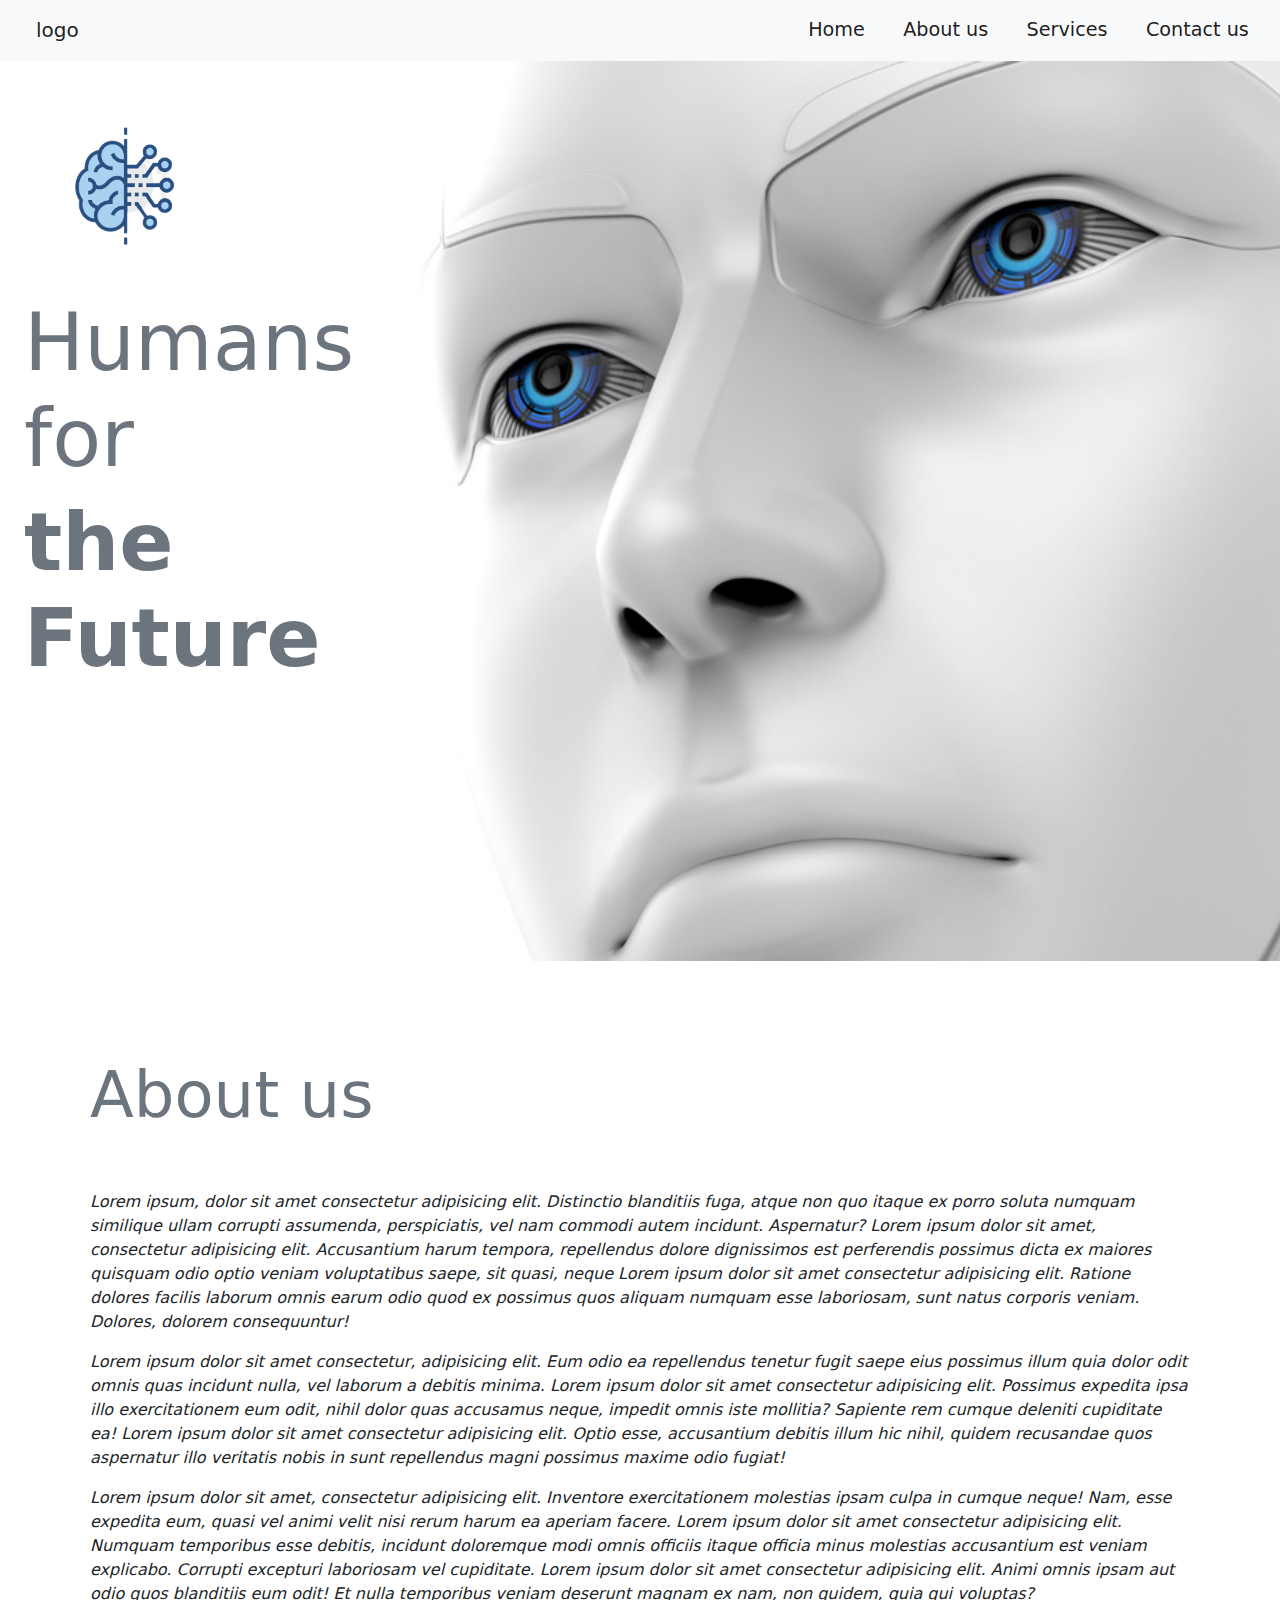
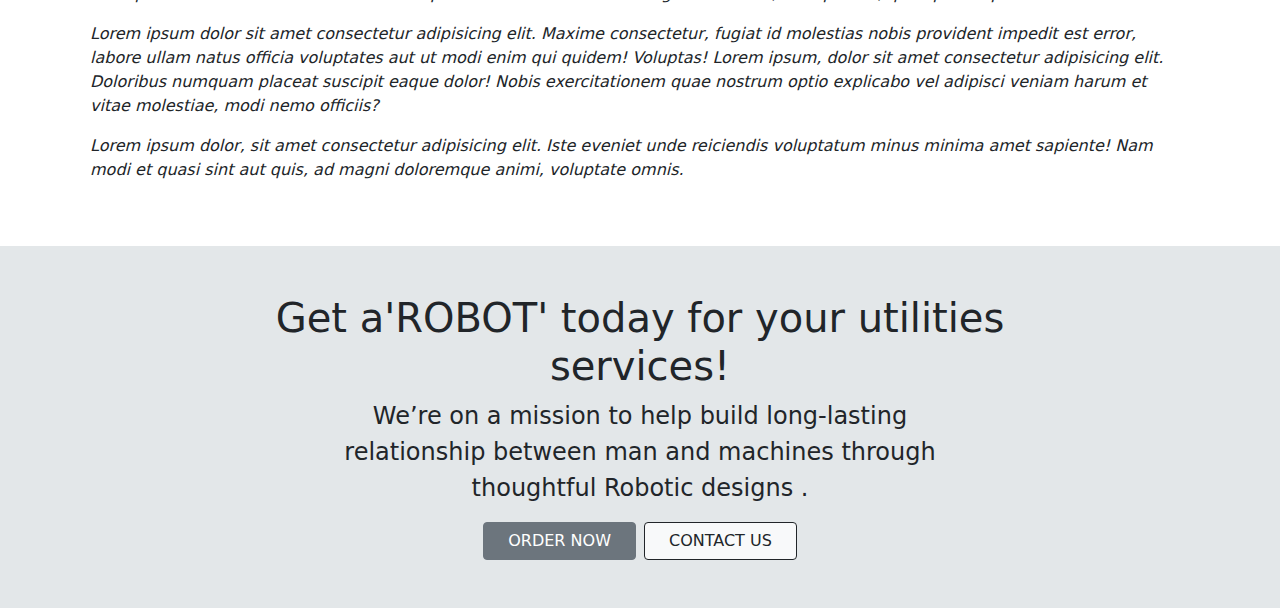
==== commit af754be0: "new" ====
--- a/About-us.html
+++ b/About-us.html
@@ -36,9 +36,9 @@
     </nav>
     <section class="background-1 vh-100" >
         <div class="w-100 pt-5 container row">
-            <div class="humans col-12 col-md-6 col-lg-6">
-                <div class="row ">
-                    <img src="./Images/machineL.png" alt="" class="pe-5 pt-3 col-4 col-sm-12 col-md-4 col-lg-6 img-fluid img-circle rounded float-start ">
+            <div class="humans row col-12 col-sm-6 col-md-6 col-lg-6">
+                <div class=" mid">
+                    <img src="./Images/machineL.png" alt="" class="pe-5 pt-3 col-4 col-sm-12 col-md-4 col-lg-6 img-fluid img-circle rounded float-start">
                 </div>
                 <div class="col pb-5 pt-5 w-50 col-12 col-sm-12 col-md-4 col-lg-12">
                     <h3 class="text-secondary display-1 fw-normal ">Humans for </h3>
@@ -46,7 +46,7 @@
                 </div>
             </div>
         </div>
-    </section>
+     </section>
     <section class="container py-5">
         <div class="px-2 ">
             <h1 class="py-5 display-3 text-secondary">About us</h1>
--- a/css/style.css
+++ b/css/style.css
@@ -142,3 +142,4 @@
         font-size: 1.3rem;
     }
 }
+
